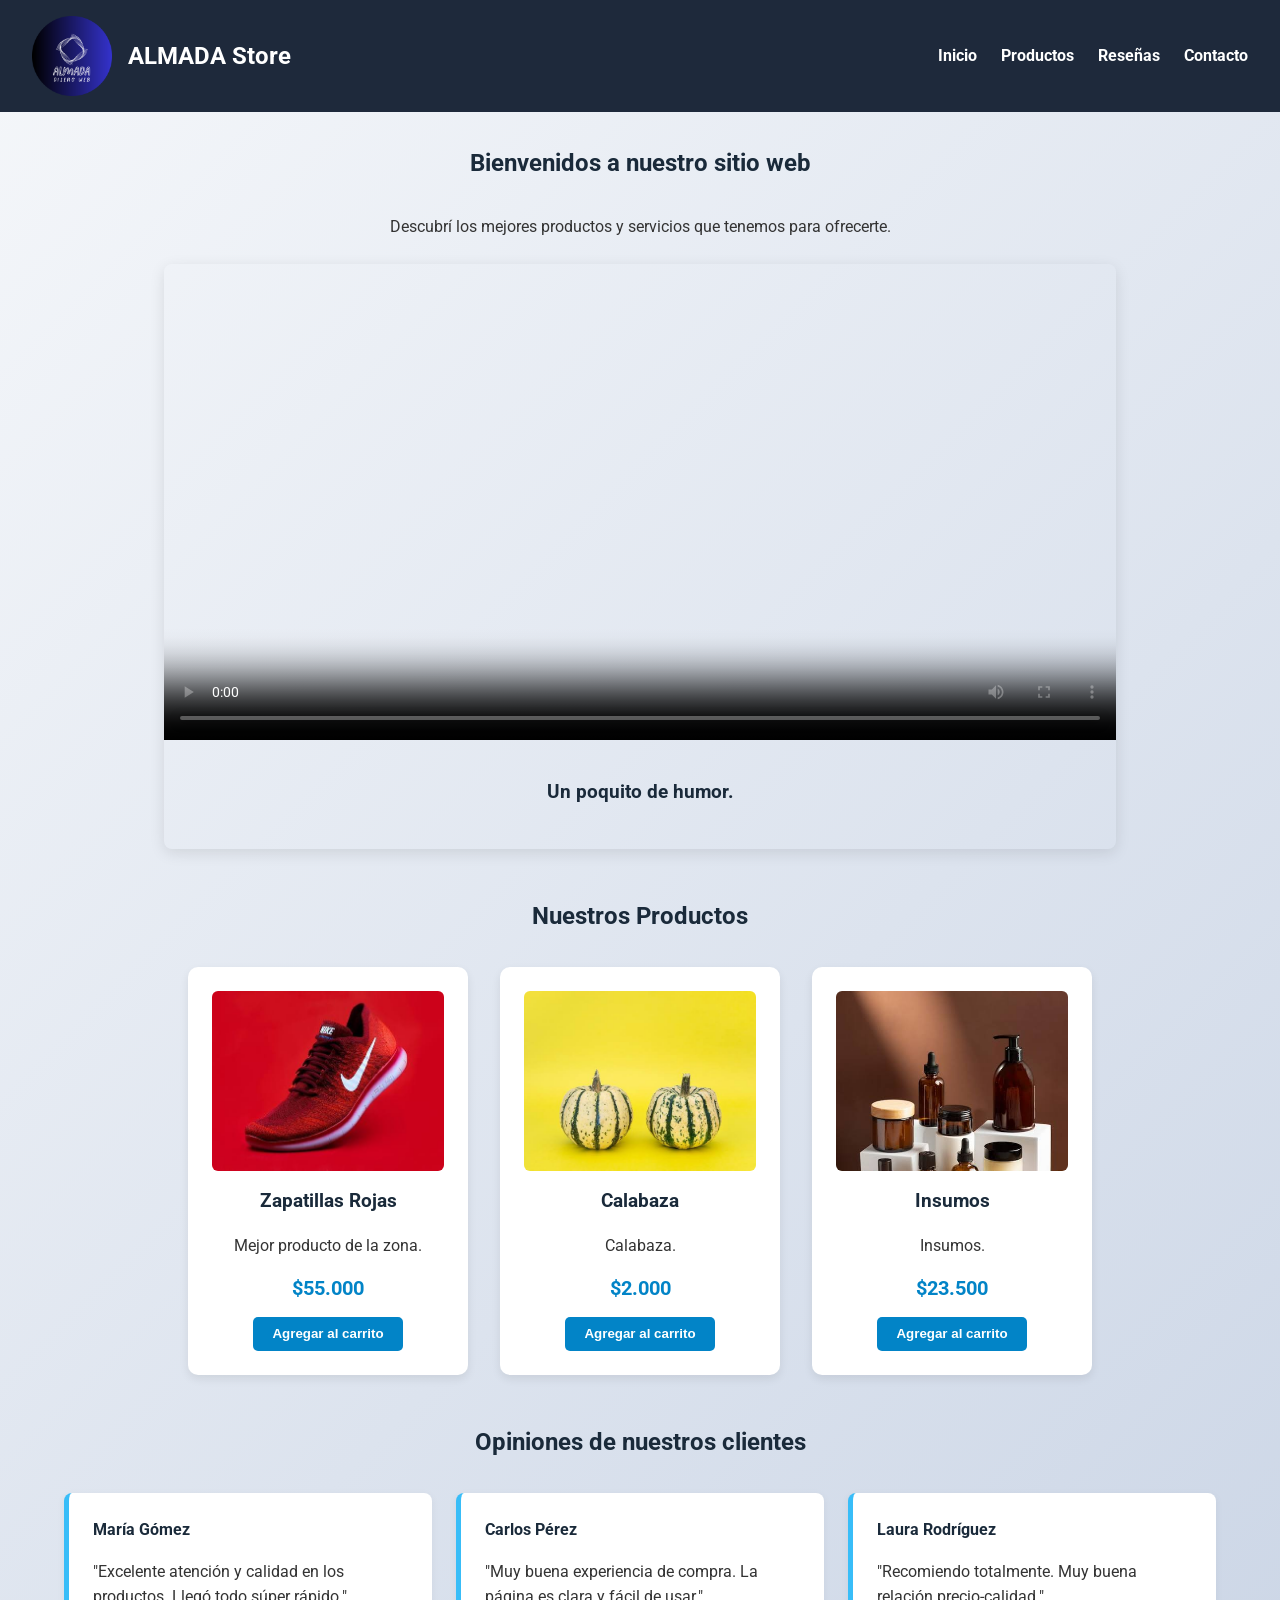
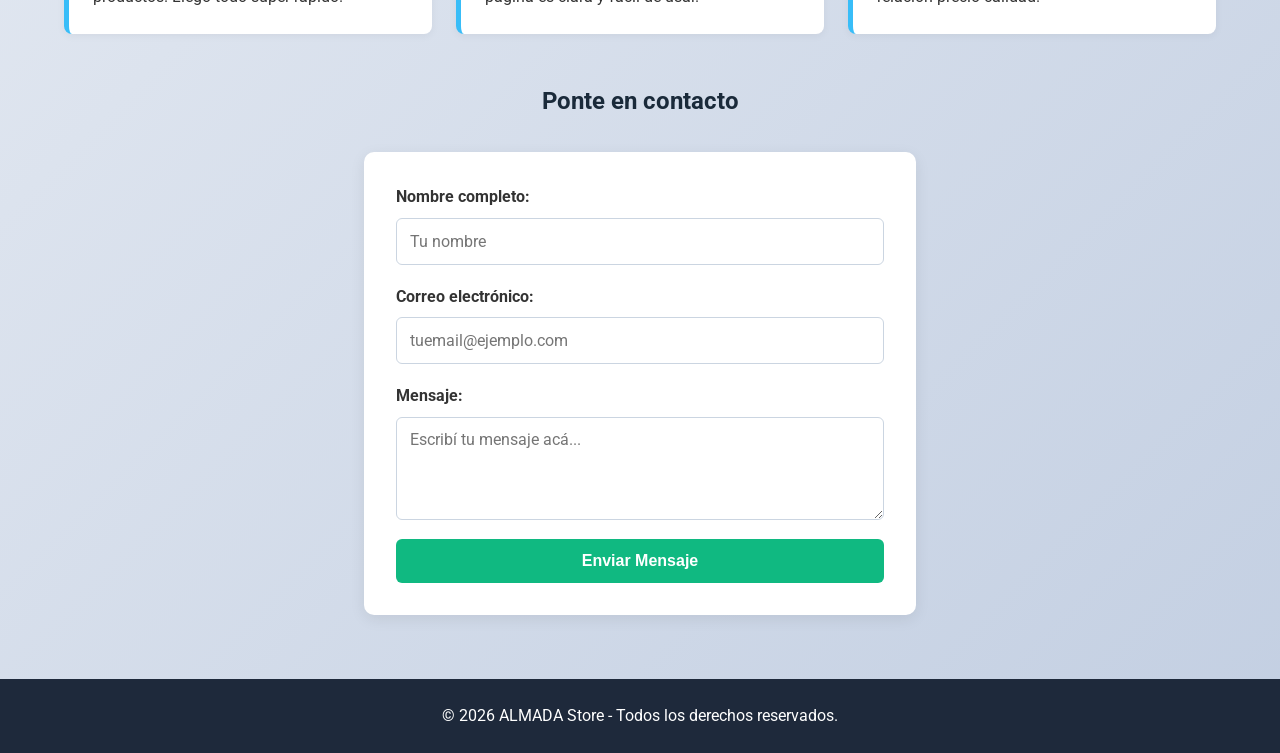
==== index.html @ 024abe5d "Add files via upload" ====
<!DOCTYPE html>
<html lang="es">
<head>
    <meta charset="UTF-8">
    <meta name="viewport" content="width=device-width, initial-scale=1.0">
    <title>Mi Proyecto Front-End - ALMADA Store</title>
    
   
    <link rel="preconnect" href="https://fonts.googleapis.com">
    <link rel="preconnect" href="https://fonts.gstatic.com" crossorigin>
    <link href="https://fonts.googleapis.com/css2?family=Roboto:wght@400;700&display=swap" rel="stylesheet">
    
    
    <link rel="stylesheet" href="styles.css">
</head>
<body>

  
    <header class="header">
        <div class="logo-container">
            
            <img src="logo.png" alt="Logo de Mi Proyecto" width="80">
            <h1>ALMADA Store</h1>
        </div>

        <nav class="navbar">
            
            <ul>
                <li><a href="#inicio">Inicio</a></li>
                <li><a href="#productos">Productos</a></li>
                <li><a href="#resenas">Reseñas</a></li>
                <li><a href="#contacto">Contacto</a></li>
            </ul>
        </nav>
    </header>


    <main>

        
        <section id="inicio" class="hero">
            <h2>Bienvenidos a nuestro sitio web</h2>
            <p>Descubrí los mejores productos y servicios que tenemos para ofrecerte.</p>
            
            
            <div class="multimedia-container">
                <video controls width="100%" poster="preview.jpg">
                    <source src="video.mp4" type="video/mp4">
                    <track src="subtitulos.vtt" kind="subtitles" srclang="es" label="Español">
                    Tu navegador no soporta la reproducción de video.
                </video>
                <p><h3><br>Un poquito de humor.</h3></br></p>
            </div>
        </section>

        
        <section id="productos" class="productos">
            <h2>Nuestros Productos</h2>
            <div class="productos-container">
                
                <article class="card-producto">
                    <img src="p1.jpg" alt="Producto 1">
                    <h3>Zapatillas Rojas</h3>
                    <p>Mejor producto de la zona.</p>
                    <span class="precio">$55.000</span>
                    <button type="button">Agregar al carrito</button>
                </article>

                <article class="card-producto">
                    <img src="p2.jpg" alt="Producto 2">
                    <h3>Calabaza</h3>
                    <p>Calabaza.</p>
                    <span class="precio">$2.000</span>
                    <button type="button">Agregar al carrito</button>
                </article>

                <article class="card-producto">
                    <img src="p3.jpg" alt="Producto 3">
                    <h3>Insumos</h3>
                    <p>Insumos.</p>
                    <span class="precio">$23.500</span>
                    <button type="button">Agregar al carrito</button>
                </article>

            </div>
        </section>

      
        <section id="resenas" class="resenas">
            <h2>Opiniones de nuestros clientes</h2>
            <div class="resenas-grid">
                
                <article class="card-resena">
                    <h4>María Gómez</h4>
                    <p>"Excelente atención y calidad en los productos. Llegó todo súper rápido."</p>
                </article>

                <article class="card-resena">
                    <h4>Carlos Pérez</h4>
                    <p>"Muy buena experiencia de compra. La página es clara y fácil de usar."</p>
                </article>

                <article class="card-resena">
                    <h4>Laura Rodríguez</h4>
                    <p>"Recomiendo totalmente. Muy buena relación precio-calidad."</p>
                </article>

            </div>
        </section>

        
        <section id="contacto" class="contacto">
            <h2>Ponte en contacto</h2>
            
            
            <form action="https://formspree.io/f/TU_ID_DE_FORMSPREE" method="POST" class="formulario-contacto">
                
                <div class="form-group">
                    <label for="nombre">Nombre completo:</label>
                    <input type="text" id="nombre" name="nombre" placeholder="Tu nombre" required>
                </div>

                <div class="form-group">
                    <label for="email">Correo electrónico:</label>
                    <input type="email" id="email" name="email" placeholder="tuemail@ejemplo.com" required>
                </div>

                <div class="form-group">
                    <label for="mensaje">Mensaje:</label>
                    <textarea id="mensaje" name="mensaje" rows="4" placeholder="Escribí tu mensaje acá..." required></textarea>
                </div>

                <button type="submit" class="btn-enviar">Enviar Mensaje</button>

            </form>
        </section>

    </main>

    <footer class="footer">
        <p>&copy; 2026 ALMADA Store - Todos los derechos reservados.</p>
    </footer>

</body>
</html>
---- styles.css ----
* {
    margin: 0;
    padding: 0;
    box-sizing: border-box; /* Modelo de caja */
}

body {
    font-family: 'Roboto', sans-serif; /* Google Fonts */
    line-height: 1.6;
    color: #333333;
    /* Fondo con degradado suave */
    background: linear-gradient(135deg, #f5f7fa 0%, #c3cfe2 100%);
    min-height: 100vh;
}

/* Encabezados */
h1, h2, h3, h4 {
    margin-bottom: 1rem;
    color: #1a2a3a;
}

h2 {
    text-align: center;
    margin-bottom: 2rem;
    position: relative;
}


.header {
    background-color: #1e293b;
    color: #ffffff;
    padding: 1rem 2rem;
    display: flex;
    flex-direction: column;
    align-items: center;
    gap: 1rem;
}

.logo-container {
    display: flex;
    align-items: center;
    gap: 1rem;
}

.logo-container h1 {
    color: #ffffff;
    font-size: 1.5rem;
    margin: 0;
}

.navbar ul {
    list-style: none; 
    display: flex;
    gap: 1.5rem;
}

.navbar a {
    color: #ffffff;
    text-decoration: none; 
    font-weight: 700;
    transition: color 0.3s ease;
}

.navbar a:hover {
    color: #38bdf8; 
}


.hero {
    max-width: 1000px;
    margin: 2rem auto;
    padding: 0 1.5rem;
    text-align: center;
}

.multimedia-container {
    margin-top: 1.5rem;
    border-radius: 8px;
    overflow: hidden;
    box-shadow: 0 4px 15px rgba(0, 0, 0, 0.1);
}


.productos {
    max-width: 1200px;
    margin: 3rem auto;
    padding: 0 1.5rem;
}

.productos-container {
    display: flex; 
    flex-wrap: wrap; 
    justify-content: center;
    gap: 2rem;
}

.card-producto {
    background-color: #ffffff;
    border-radius: 10px;
    padding: 1.5rem;
    width: 280px; 
    display: flex;
    flex-direction: column;
    align-items: center;
    text-align: center;
    box-shadow: 0 4px 10px rgba(0, 0, 0, 0.08);
    transition: transform 0.3s ease, box-shadow 0.3s ease;
}

.card-producto:hover {
    transform: translateY(-5px); 
    box-shadow: 0 8px 20px rgba(0, 0, 0, 0.15);
}

.card-producto img {
    width: 100%;
    height: 180px;
    object-fit: cover;
    border-radius: 6px;
    margin-bottom: 1rem;
}

.precio {
    font-size: 1.25rem;
    font-weight: bold;
    color: #0284c7;
    margin: 0.8rem 0;
}

.card-producto button {
    background-color: #0284c7;
    color: #ffffff;
    border: none;
    padding: 0.6rem 1.2rem;
    border-radius: 5px;
    cursor: pointer;
    font-weight: bold;
    transition: background-color 0.3s ease;
}

.card-producto button:hover {
    background-color: #0369a1;
}


.resenas {
    max-width: 1200px;
    margin: 3rem auto;
    padding: 0 1.5rem;
}

.resenas-grid {
    display: grid;
    grid-template-columns: repeat(auto-fit, minmax(280px, 1fr));
    gap: 1.5rem;
}

.card-resena {
    background-color: #ffffff;
    padding: 1.5rem;
    border-radius: 8px;
    border-left: 5px solid #38bdf8;
    box-shadow: 0 2px 8px rgba(0, 0, 0, 0.05);
}

.contacto {
    max-width: 600px;
    margin: 3rem auto;
    padding: 0 1.5rem;
}

.formulario-contacto {
    background-color: #ffffff;
    padding: 2rem;
    border-radius: 10px;
    box-shadow: 0 4px 15px rgba(0, 0, 0, 0.08);
}

.form-group {
    margin-bottom: 1.2rem;
    display: flex;
    flex-direction: column;
}

.form-group label {
    margin-bottom: 0.5rem;
    font-weight: bold;
}

.form-group input,
.form-group textarea {
    padding: 0.8rem;
    border: 1px solid #cbd5e1;
    border-radius: 6px;
    font-family: inherit;
    font-size: 1rem;
    transition: border-color 0.3s ease;
}

.form-group input:focus,
.form-group textarea:focus {
    outline: none;
    border-color: #0284c7;
}

.btn-enviar {
    width: 100%;
    background-color: #10b981;
    color: #ffffff;
    border: none;
    padding: 0.8rem;
    font-size: 1rem;
    font-weight: bold;
    border-radius: 6px;
    cursor: pointer;
    transition: background-color 0.3s ease;
}

.btn-enviar:hover {
    background-color: #059669;
}


.footer {
    background-color: #1e293b;
    color: #ffffff;
    text-align: center;
    padding: 1.5rem;
    margin-top: 4rem;
}

@media (min-width: 768px) {
    .header {
        flex-direction: row;
        justify-content: space-between;
    }
}

@media (max-width: 767px) {
    .navbar ul {
        flex-direction: column; 
        align-items: center;
        gap: 0.8rem;
    }

    .card-producto {
        width: 100%; 
    }

    .formulario-contacto {
        padding: 1.2rem;
    }
}
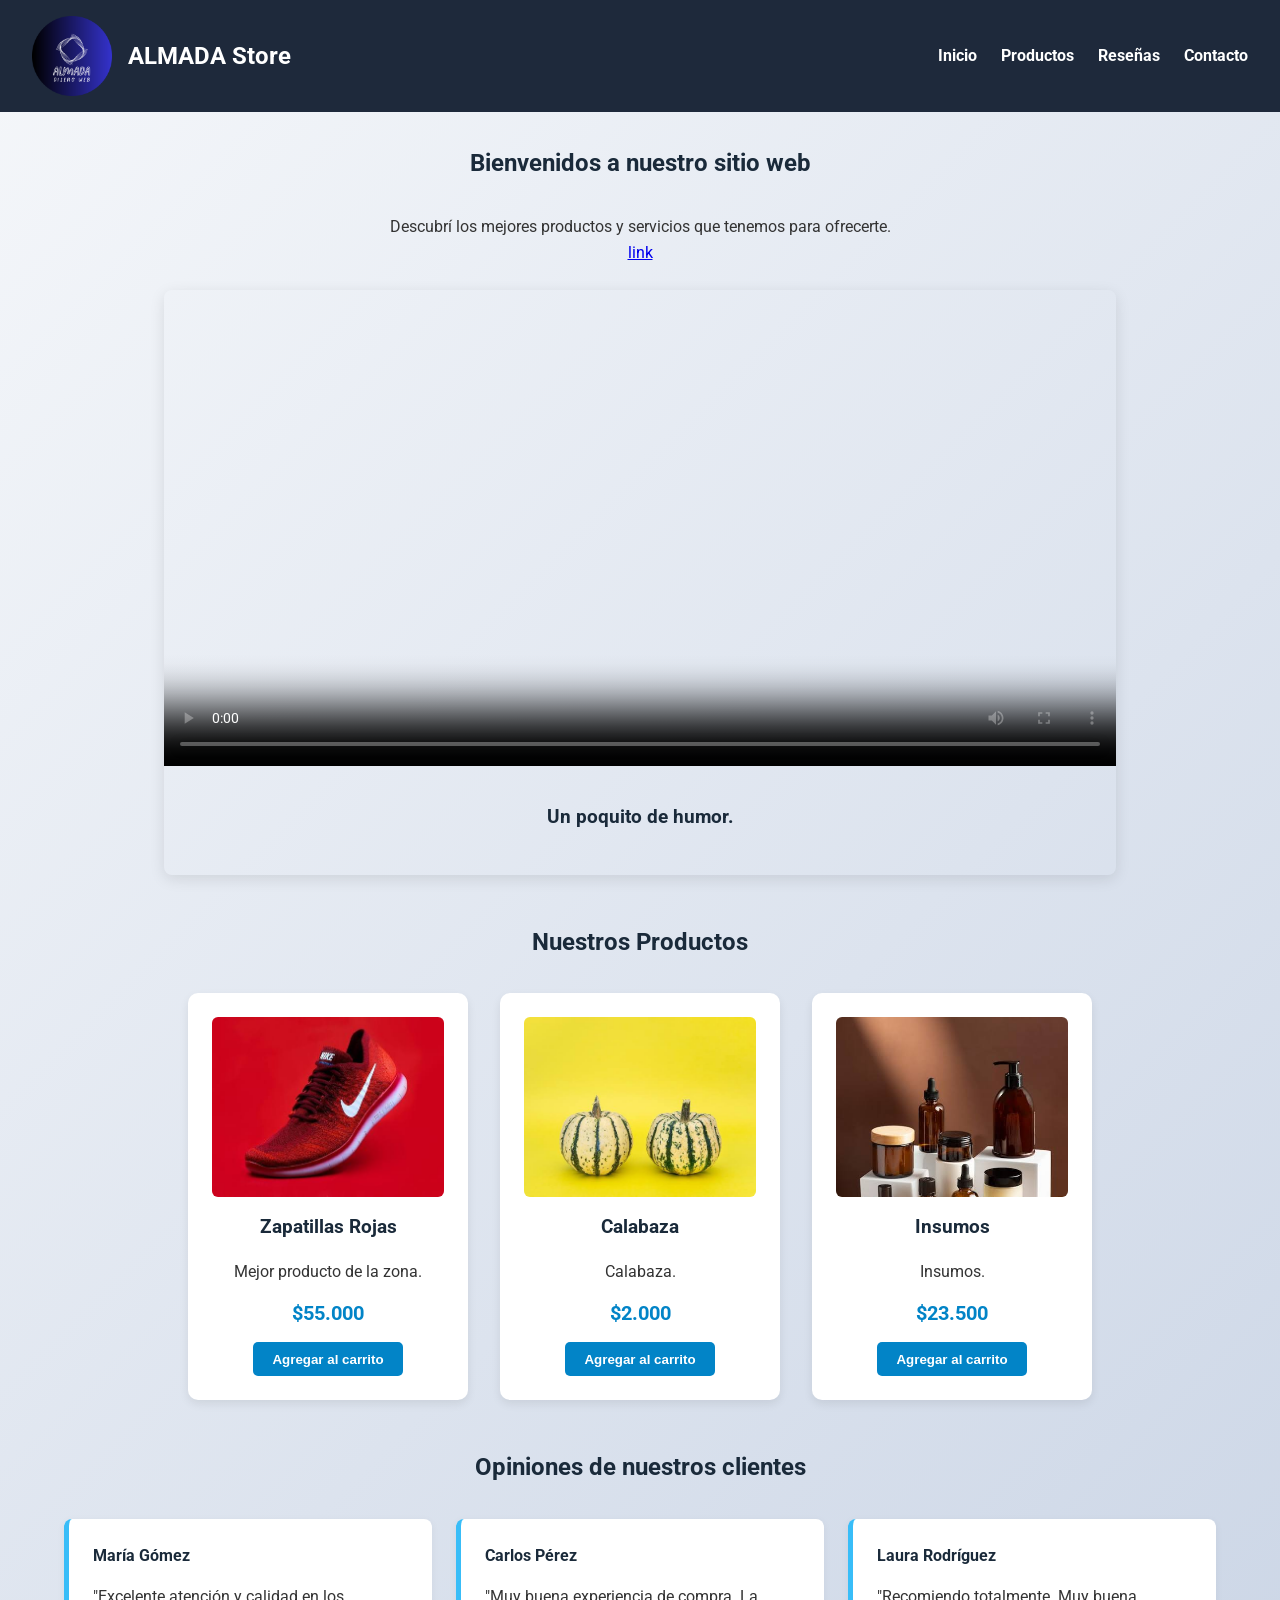
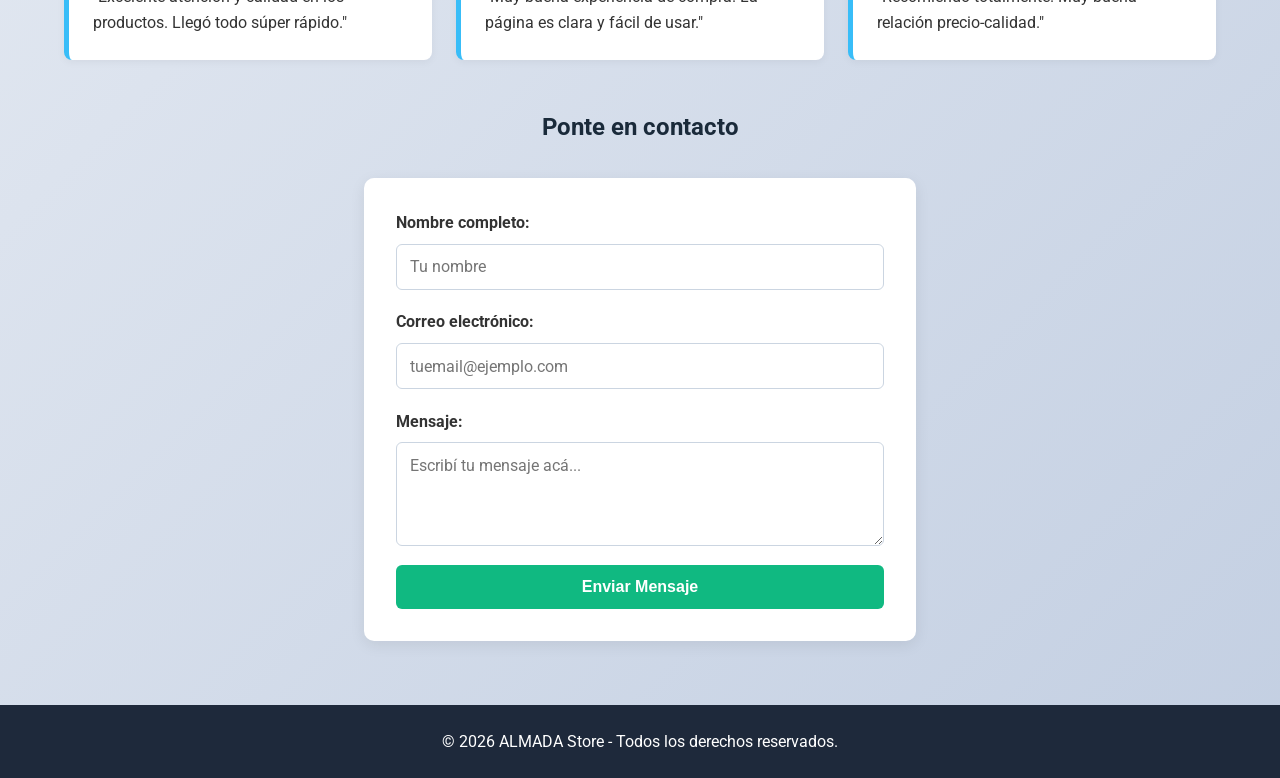
==== commit bb1a5ff8: "Fix HTML structure and add multimedia link" ====
--- a/index.html
+++ b/index.html
@@ -41,7 +41,7 @@
         <section id="inicio" class="hero">
             <h2>Bienvenidos a nuestro sitio web</h2>
             <p>Descubrí los mejores productos y servicios que tenemos para ofrecerte.</p>
-            
+            <a href="https://drive.google.com/file/d/14T22zB3UQIEU8Tuxn9LnXADtQEuf2lR_/view?usp=sharing">link</a>
             
             <div class="multimedia-container">
                 <video controls width="100%" poster="preview.jpg">
@@ -142,4 +142,4 @@
     </footer>
 
 </body>
-</html>+</html>
